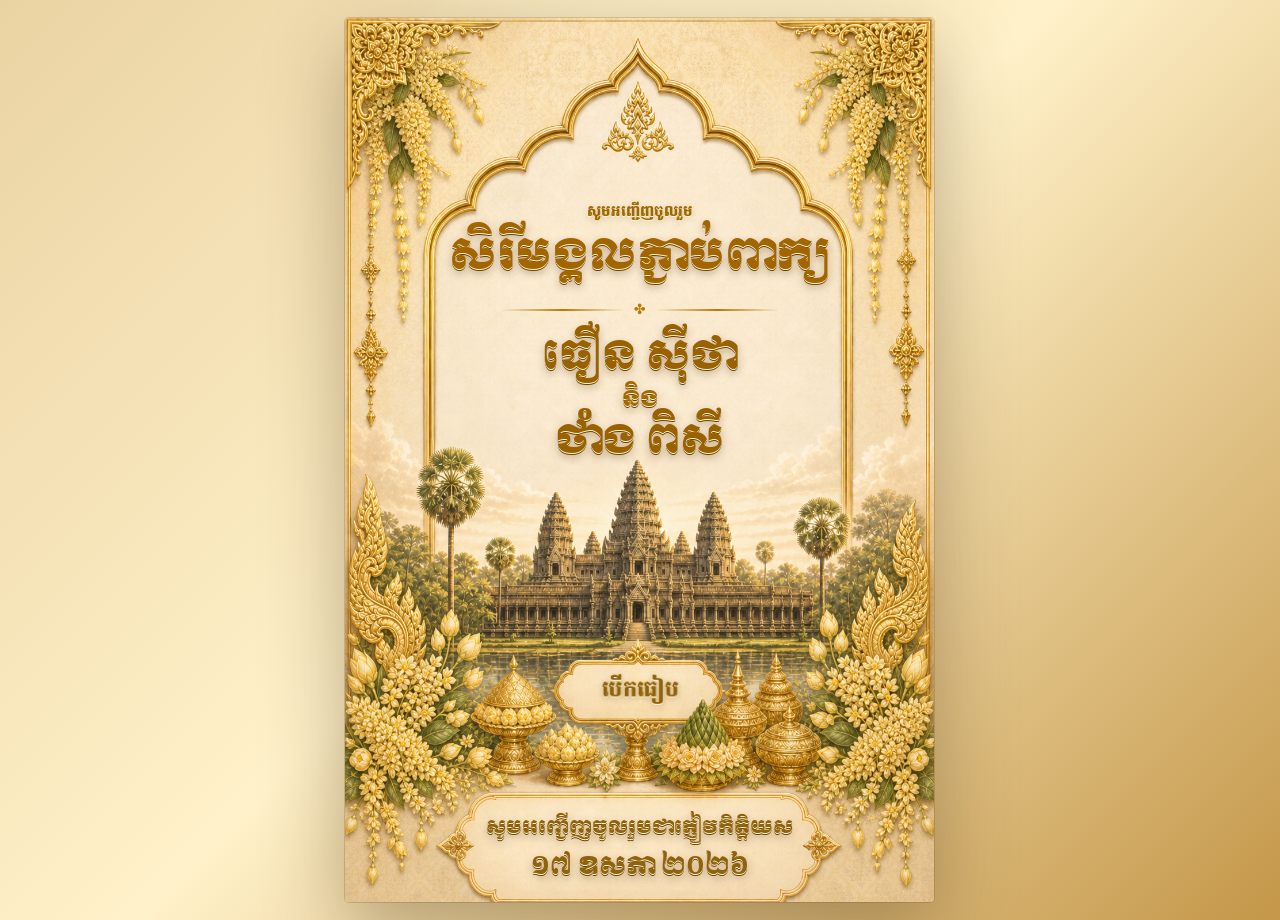
==== index.html @ dfe52625 "Initial website" ====
<!doctype html>
<html lang="km">
  <head>
    <meta charset="utf-8">
    <meta name="viewport" content="width=device-width, initial-scale=1">
    <meta name="theme-color" content="#c9aa68">
    <title>សិរីមង្គលពិធីភ្ជាប់ពាក្យ ធឿន ស៊ីថា ❤️ ថាំង ពិសី</title>
    <meta name="description" content="សិរីមង្គលភ្ជាប់ពាក្យ ធឿន ស៊ីថា និង ថាំង ពិសី — ថ្ងៃអាទិត្យ ទី១៧ ខែឧសភា ឆ្នាំ២០២៦។">

    <link rel="preconnect" href="https://fonts.googleapis.com">
    <link rel="preconnect" href="https://fonts.gstatic.com" crossorigin>
    <link href="https://fonts.googleapis.com/css2?family=Battambang:wght@400;700;800&family=Moul&family=Great+Vibes&family=Inter:wght@500;600;700;800&display=swap" rel="stylesheet">
    <link rel="stylesheet" href="styles.css">
  </head>
  <body class="cover-page">
    <main class="cover-shell">
      <section class="cover-hero poster-cover" aria-label="Wedding invitation cover">
        <article class="khmer-poster">
          <div class="poster-main-copy">
            <p class="poster-kicker effect-slide-up">សូមអញ្ជើញចូលរួម</p>
            <h1 class="effect-zoom-in">សិរីមង្គលភ្ជាប់ពាក្យ</h1>
            <div class="poster-divider" aria-hidden="true">
              <span></span>
              <strong>✤</strong>
              <span></span>
            </div>
            <p class="poster-names effect-flip-in">ធឿន ស៊ីថា</p>
            <p class="poster-with effect-rotate-fade">និង</p>
            <p class="poster-names effect-flip-in">ថាំង ពិសី</p>
          </div>

          <button class="poster-button" id="openInvitation" type="button" data-target="invitation.html">
            <span class="effect-slide-up">បើកធៀប</span>
          </button>

          <div class="poster-footer-copy">
            <p>សូមអញ្ជើញចូលរួមជាភ្ញៀវកិត្តិយស</p>
            <strong>១៧ ឧសភា ២០២៦</strong>
          </div>
        </article>
      </section>
    </main>

    <script src="script.js"></script>
  </body>
</html>
---- styles.css ----
/* =========================================================
   Wedding Invitation — single shared stylesheet
   - index.html       → body.cover-page
   - invitation.html  → body.engagement-page
   ========================================================= */

:root {
  --gold: #c89b45;
  --gold-light: #efd79c;
  --gold-deep: #bd8d3c;
  --slate-blue: #506775;
  --slate-blue-soft: #718999;
  --card-border: rgba(255, 255, 255, .72);
  --card-shadow: 0 24px 60px rgba(83, 105, 118, .22);
}

/* ---------- Resets shared by both pages ---------- */

* { box-sizing: border-box; }

html { scroll-behavior: smooth; }

body {
  margin: 0;
  min-height: 100vh;
  overflow-x: hidden;
  font-family: Battambang, "Noto Sans Khmer", system-ui, sans-serif;
}

button, a { font: inherit; }

button { -webkit-tap-highlight-color: transparent; }

svg {
  fill: none;
  stroke: currentColor;
  stroke-linecap: round;
  stroke-linejoin: round;
}

/* ---------- Page-transition overlay (driven by script.js on cover) ---------- */

body::after {
  content: "";
  position: fixed;
  inset: 0;
  z-index: 100;
  pointer-events: none;
  background:
    radial-gradient(circle at 50% 38%, rgba(255, 248, 224, .96), transparent 28%),
    radial-gradient(circle at 20% 18%, rgba(255, 255, 255, .72), transparent 26%),
    radial-gradient(circle at 82% 74%, rgba(216, 236, 244, .68), transparent 30%),
    linear-gradient(135deg, #f9f1df 0%, #dcc38b 48%, #edf6f8 100%);
  opacity: 0;
  transform: scaleY(0) translateZ(0);
  transform-origin: bottom;
  transition: transform 940ms cubic-bezier(.76, 0, .24, 1), opacity 940ms ease;
}

body.page-exit::after,
body.loading::after,
body.page-enter::after {
  opacity: 1;
  transform: scaleY(1);
}

body.loading::after,
body.page-enter::after {
  transform-origin: top;
}

.page-transition-text {
  position: fixed;
  left: 50%;
  top: 50%;
  z-index: 101;
  pointer-events: none;
  display: inline-grid;
  place-items: center;
  padding: .08em .16em .2em;
  color: transparent;
  font-family: Moul, "Khmer OS Muol Light", Battambang, serif;
  font-size: clamp(2.35rem, 9vw, 5.65rem);
  font-weight: 400;
  line-height: 1.15;
  letter-spacing: .015em;
  opacity: 0;
  transform: translate3d(-50%, -42%, 0) scale(.76) rotateX(18deg);
  transform-origin: center;
  text-align: center;
  white-space: nowrap;
  background:
    linear-gradient(105deg, #91600b 0%, #e4bd60 22%, #fff1bd 43%, #b87a09 58%, #f9dd8f 76%, #9b690f 100%);
  background-size: 220% 100%;
  background-clip: text;
  -webkit-background-clip: text;
  -webkit-text-fill-color: transparent;
  filter:
    blur(7px)
    drop-shadow(0 2px 0 rgba(255, 248, 213, .9))
    drop-shadow(0 14px 24px rgba(91, 61, 17, .25))
    drop-shadow(0 0 30px rgba(255, 224, 151, .5));
  transition:
    opacity 780ms cubic-bezier(.16, 1, .3, 1),
    transform 960ms cubic-bezier(.16, 1, .3, 1),
    filter 960ms cubic-bezier(.16, 1, .3, 1),
    background-position 960ms ease-out;
}

.page-transition-text::before {
  content: "♡";
  position: absolute;
  left: 50%;
  top: calc(100% + .08em);
  width: min(5.6em, 72vw);
  display: flex;
  align-items: center;
  justify-content: center;
  gap: .22em;
  color: rgba(174, 118, 24, .88);
  font-family: Georgia, serif;
  font-size: clamp(.78rem, 2.8vw, 1.15rem);
  line-height: 1;
  opacity: 0;
  transform: translateX(-50%) scaleX(.35);
  text-shadow: 0 0 18px rgba(255, 227, 162, .72);
  background:
    linear-gradient(90deg, transparent, currentColor 42%, transparent 42%) left center / 46% 1px no-repeat,
    linear-gradient(90deg, transparent, currentColor 58%, transparent 58%) right center / 46% 1px no-repeat;
}

.page-transition-text::after {
  content: attr(data-text);
  position: absolute;
  inset: .08em .16em .2em;
  color: transparent;
  background:
    linear-gradient(105deg, transparent 0 34%, rgba(255, 255, 255, .98) 46%, transparent 60% 100%);
  background-size: 230% 100%;
  background-position: -120% 0;
  background-clip: text;
  -webkit-background-clip: text;
  -webkit-text-fill-color: transparent;
  opacity: 0;
}

body.page-exit .page-transition-text,
body.page-enter .page-transition-text {
  opacity: 1;
  transform: translate3d(-50%, -50%, 0) scale(1) rotateX(0);
  background-position: 100% 50%;
  filter:
    blur(0)
    drop-shadow(0 2px 0 rgba(255, 248, 213, .9))
    drop-shadow(0 18px 28px rgba(91, 61, 17, .26))
    drop-shadow(0 0 34px rgba(255, 224, 151, .58));
  animation: samaiTextReveal 1080ms cubic-bezier(.16, 1, .3, 1) both;
}

body.page-exit .page-transition-text::before,
body.page-enter .page-transition-text::before {
  animation: samaiDividerReveal 1080ms cubic-bezier(.16, 1, .3, 1) both;
}

body.page-exit .page-transition-text::after,
body.page-enter .page-transition-text::after {
  animation: samaiTextShine 1050ms ease-out 120ms both;
}

body.page-enter .page-transition-text {
  animation: samaiTextArrive 1180ms cubic-bezier(.16, 1, .3, 1) both;
}

body.page-enter .page-transition-text::before {
  animation: samaiDividerArrive 1180ms cubic-bezier(.16, 1, .3, 1) both;
}

@keyframes samaiTextReveal {
  0% {
    opacity: 0;
    transform: translate3d(-50%, -36%, 0) scale(.74) rotateX(22deg);
    filter: blur(9px) drop-shadow(0 0 0 rgba(255, 224, 151, 0));
  }
  58% {
    opacity: 1;
    transform: translate3d(-50%, -50%, 0) scale(1.065) rotateX(0);
    filter: blur(0) drop-shadow(0 0 38px rgba(255, 224, 151, .72));
  }
  100% {
    opacity: 1;
    transform: translate3d(-50%, -50%, 0) scale(1) rotateX(0);
    filter: blur(0) drop-shadow(0 0 30px rgba(255, 224, 151, .52));
  }
}

@keyframes samaiTextArrive {
  0% {
    opacity: 1;
    transform: translate3d(-50%, -50%, 0) scale(1);
    filter: blur(0);
  }
  54% {
    opacity: 1;
    transform: translate3d(-50%, -50%, 0) scale(1.035);
    filter: blur(0);
  }
  100% {
    opacity: 0;
    transform: translate3d(-50%, -61%, 0) scale(.9);
    filter: blur(7px);
  }
}

@keyframes samaiDividerReveal {
  0% {
    opacity: 0;
    transform: translateX(-50%) scaleX(.18);
  }
  52%, 100% {
    opacity: .9;
    transform: translateX(-50%) scaleX(1);
  }
}

@keyframes samaiDividerArrive {
  0%, 58% {
    opacity: .9;
    transform: translateX(-50%) scaleX(1);
  }
  100% {
    opacity: 0;
    transform: translateX(-50%) scaleX(.45);
  }
}

@keyframes samaiTextShine {
  0% {
    opacity: 0;
    background-position: -130% 0;
  }
  18%, 72% {
    opacity: .9;
  }
  100% {
    opacity: 0;
    background-position: 130% 0;
  }
}

/* =========================================================
   Cover page (index.html)
   ========================================================= */

body.cover-page {
  background: linear-gradient(135deg, #6b757d 0%, #a39178 48%, #ead1a6 100%);
  color: #fff;
}

.cover-shell { min-height: 100vh; }

.cover-hero {
  position: relative;
  min-height: 100svh;
  display: grid;
  place-items: center;
  overflow: hidden;
  isolation: isolate;
  padding: clamp(22px, 5vw, 64px);
}

.poster-cover {
  background:
    radial-gradient(circle at 50% 20%, rgba(255, 247, 220, .62), transparent 34%),
    linear-gradient(135deg, #ead3a3 0%, #fff1c9 48%, #c49749 100%);
  padding: clamp(8px, 2vw, 18px);
}

.khmer-poster {
  position: relative;
  container-type: inline-size;
  width: min(calc(100vw - 16px), calc((100svh - 16px) * .6667), 700px);
  aspect-ratio: 1024 / 1536;
  overflow: hidden;
  background: url("assets/images/khmer-invitation-bg.png") center / cover no-repeat;
  border-radius: 4px;
  box-shadow:
    0 28px 80px rgba(75, 50, 15, .38),
    0 0 0 1px rgba(139, 89, 18, .24);
  animation: enterCard 720ms cubic-bezier(.2, .8, .2, 1) both;
}

.poster-main-copy {
  position: absolute;
  top: 20.6%;
  left: 12%;
  right: 12%;
  display: grid;
  justify-items: center;
  text-align: center;
  color: #8e5b00;
}

.poster-kicker {
  margin: 0 0 .35em;
  color: #9d6905;
  font-size: clamp(.72rem, 2.6cqw, 1.08rem);
  font-weight: 800;
  line-height: 1.45;
  text-shadow: 0 1px 0 #fff4c2, 0 2px 7px rgba(88, 48, 0, .22);
}

.poster-main-copy h1,
.poster-names,
.poster-with,
.poster-footer-copy {
  text-shadow:
    0 1px 0 #fff7c9,
    0 2px 0 #6c4100,
    0 4px 8px rgba(67, 35, 0, .34);
}

.poster-main-copy h1 {
  margin: 0;
  color: #a36500;
  font-family: Moul, "Khmer OS Muol Light", Battambang, serif;
  font-size: clamp(1.05rem, 7.1cqw, 3.1rem);
  font-weight: 400;
  line-height: 1.36;
  white-space: nowrap;
}

.poster-divider {
  width: min(340px, 62%);
  display: flex;
  align-items: center;
  justify-content: center;
  gap: 10px;
  margin: clamp(9px, 1.8vw, 18px) 0 clamp(8px, 1.6vw, 16px);
  color: #b87a09;
}

.poster-divider span {
  height: 2px;
  flex: 1;
  background: linear-gradient(90deg, transparent, currentColor, transparent);
}

.poster-divider strong {
  font-size: clamp(.78rem, 2.4cqw, 1.18rem);
  line-height: 1;
}

.poster-names {
  margin: 0;
  color: #9a6100;
  font-family: Moul, "Khmer OS Muol Light", Battambang, serif;
  font-size: clamp(1.02rem, 6.6cqw, 2.95rem);
  font-weight: 400;
  line-height: 1.26;
  white-space: nowrap;
}

.poster-with {
  margin: clamp(1px, .4vw, 5px) 0;
  color: #a46900;
  font-family: Moul, "Khmer OS Muol Light", Battambang, serif;
  font-size: clamp(.78rem, 3.6cqw, 1.55rem);
  font-weight: 400;
  line-height: 1.2;
}

.poster-button {
  position: absolute;
  left: 50%;
  top: 73%;
  min-height: clamp(38px, 8.6cqw, 62px);
  min-width: clamp(128px, 31cqw, 220px);
  display: inline-flex;
  align-items: center;
  justify-content: center;
  gap: 10px;
  padding: clamp(8px, 1.45vw, 14px) clamp(18px, 3vw, 30px);
  border: 0;
  border-radius: 0;
  background: transparent;
  color: #8f620d;
  cursor: pointer;
  isolation: isolate;
  transform: translateX(-50%);
  transition: transform 200ms ease, filter 200ms ease;
}

.poster-button::before,
.poster-button::after {
  content: "";
  position: absolute;
  inset: 50% auto auto 50%;
  pointer-events: none;
  transform: translate(-50%, -50%) scale(.86);
}

.poster-button::before {
  content: "♡";
  z-index: -1;
  color: rgba(255, 232, 170, .72);
  font-family: Georgia, serif;
  font-size: clamp(2.3rem, 8.2cqw, 4.4rem);
  line-height: 1;
  text-shadow:
    0 0 18px rgba(255, 224, 145, .58),
    0 0 34px rgba(184, 122, 9, .24);
  animation: softHeartBeat 2.2s ease-in-out infinite;
}

.poster-button::after {
  z-index: -2;
  width: 72%;
  height: 70%;
  border-radius: 999px;
  background: radial-gradient(circle, rgba(255, 231, 170, .26), transparent 68%);
  filter: blur(6px);
  animation: softHeartGlow 2.2s ease-in-out infinite;
}

.poster-button span {
  position: relative;
  z-index: 1;
  display: inline-block;
  font-size: clamp(1.05rem, 3.7cqw, 1.52rem);
  font-weight: 800;
  line-height: 1.1;
  text-shadow: 0 1px 0 #fff7c9, 0 2px 7px rgba(67, 35, 0, .28);
  transform-origin: center;
  animation: buttonTextHeartBeat 2.2s ease-in-out infinite;
}

.poster-button:hover {
  filter: brightness(1.06);
  transform: translateX(-50%) translateY(-2px);
}

.poster-button:hover::before,
.poster-button:hover::after {
  animation-duration: 1.6s;
}

.poster-button:hover span {
  animation-duration: 1.6s;
}

.poster-button:active {
  transform: translateX(-50%) translateY(0) scale(.98);
}

.poster-footer-copy {
  position: absolute;
  left: 16%;
  right: 16%;
  top: 90%;
  color: #8f620d;
  display: grid;
  gap: clamp(4px, 1vw, 9px);
  justify-items: center;
  text-align: center;
  font-family: Moul, "Khmer OS Muol Light", Battambang, serif;
}

.poster-footer-copy p,
.poster-footer-copy strong {
  margin: 0;
  font-weight: 400;
  line-height: 1.5;
}

.poster-footer-copy p { font-size: clamp(.68rem, 3cqw, 1.26rem); }
.poster-footer-copy strong { font-size: clamp(.82rem, 4.1cqw, 1.78rem); }

@keyframes enterCard {
  from { opacity: 0; transform: translateY(18px) scale(.985); }
  to   { opacity: 1; transform: translateY(0) scale(1); }
}

@keyframes softHeartBeat {
  0%, 100% {
    opacity: .26;
    transform: translate(-50%, -50%) scale(.82);
  }
  16% {
    opacity: .72;
    transform: translate(-50%, -50%) scale(1.02);
  }
  28% {
    opacity: .46;
    transform: translate(-50%, -50%) scale(.92);
  }
  42% {
    opacity: .66;
    transform: translate(-50%, -50%) scale(1);
  }
}

@keyframes softHeartGlow {
  0%, 100% {
    opacity: .18;
    transform: translate(-50%, -50%) scale(.82);
  }
  18%, 44% {
    opacity: .48;
    transform: translate(-50%, -50%) scale(1.08);
  }
}

@keyframes buttonTextHeartBeat {
  0%, 100% {
    transform: scale(1);
    filter: brightness(1);
  }
  16% {
    transform: scale(1.08);
    filter: brightness(1.12);
  }
  28% {
    transform: scale(.98);
    filter: brightness(1.02);
  }
  42% {
    transform: scale(1.05);
    filter: brightness(1.1);
  }
}

@media (max-width: 768px) {
  .cover-hero { padding: 16px; }
}

/* =========================================================
   Engagement page (invitation.html)
   ========================================================= */

body.engagement-page {
  color: var(--slate-blue);
  background:
    radial-gradient(circle at 18% 0%, rgba(255, 252, 244, .82), transparent 32%),
    radial-gradient(circle at 82% 8%, rgba(255, 244, 220, .55), transparent 28%),
    radial-gradient(circle at 50% 100%, rgba(245, 250, 254, .82), transparent 38%),
    linear-gradient(180deg, #dde8ee 0%, #f2f7fa 38%, #d9e6ec 100%);
  background-attachment: fixed;
}

body.engagement-page::before {
  content: "";
  position: fixed;
  inset: 0;
  z-index: -1;
  pointer-events: none;
  opacity: .55;
  background-image: url("data:image/svg+xml;charset=utf-8,<svg xmlns='http://www.w3.org/2000/svg' width='220' height='220' viewBox='0 0 220 220'><g fill='%23ffffff' opacity='0.7'><g transform='translate(36 50)'><circle cx='0' cy='-8' r='5.5'/><circle cx='7.6' cy='-3' r='5.5'/><circle cx='7.6' cy='3' r='5.5'/><circle cx='0' cy='8' r='5.5'/><circle cx='-7.6' cy='3' r='5.5'/><circle cx='-7.6' cy='-3' r='5.5'/></g><g transform='translate(160 86) scale(0.72)'><circle cx='0' cy='-8' r='5.5'/><circle cx='7.6' cy='-3' r='5.5'/><circle cx='7.6' cy='3' r='5.5'/><circle cx='0' cy='8' r='5.5'/><circle cx='-7.6' cy='3' r='5.5'/><circle cx='-7.6' cy='-3' r='5.5'/></g><g transform='translate(78 152) scale(0.88)'><circle cx='0' cy='-8' r='5.5'/><circle cx='7.6' cy='-3' r='5.5'/><circle cx='7.6' cy='3' r='5.5'/><circle cx='0' cy='8' r='5.5'/><circle cx='-7.6' cy='3' r='5.5'/><circle cx='-7.6' cy='-3' r='5.5'/></g><g transform='translate(184 188) scale(0.55)'><circle cx='0' cy='-8' r='5.5'/><circle cx='7.6' cy='-3' r='5.5'/><circle cx='7.6' cy='3' r='5.5'/><circle cx='0' cy='8' r='5.5'/><circle cx='-7.6' cy='3' r='5.5'/><circle cx='-7.6' cy='-3' r='5.5'/></g></g><g fill='%23efd79c' opacity='0.6'><circle cx='36' cy='50' r='2.2'/><circle cx='160' cy='86' r='1.6'/><circle cx='78' cy='152' r='1.9'/><circle cx='184' cy='188' r='1.1'/></g></svg>");
  background-size: 220px 220px;
  background-repeat: repeat;
}

.poster {
  width: min(100%, 768px);
  margin: 0 auto;
  padding: clamp(18px, 4vw, 36px) clamp(14px, 4vw, 28px) clamp(40px, 8vw, 64px);
  display: flex;
  flex-direction: column;
  gap: clamp(20px, 4vw, 32px);
}

.card {
  position: relative;
  padding: clamp(28px, 6vw, 48px) clamp(20px, 5vw, 38px);
  border-radius: clamp(24px, 4vw, 36px);
  background: linear-gradient(180deg, rgba(255, 255, 255, .58), rgba(255, 255, 255, .26));
  border: 1px solid var(--card-border);
  box-shadow: var(--card-shadow);
  backdrop-filter: blur(18px);
  -webkit-backdrop-filter: blur(18px);
}

.card.is-hero {
  padding-block: clamp(36px, 8vw, 64px);
  background:
    radial-gradient(circle at 50% 0%, rgba(255, 252, 240, .85), transparent 42%),
    linear-gradient(180deg, rgba(255, 255, 255, .68), rgba(255, 255, 255, .32));
}

.hero-inner {
  display: flex;
  flex-direction: column;
  align-items: center;
  text-align: center;
  gap: clamp(8px, 1.6vw, 14px);
}

.gold-ornament {
  margin: 0;
  color: var(--gold-light);
  font-family: Georgia, serif;
  font-size: clamp(1.6rem, 5.4vw, 2.6rem);
  line-height: 1;
  text-shadow: 0 4px 12px rgba(115, 84, 30, .18);
}

.hero-title {
  margin: 0;
  color: var(--gold);
  font-family: Moul, "Khmer OS Muol Light", Battambang, serif;
  font-size: clamp(1.5rem, 6.6vw, 3rem);
  font-weight: 400;
  line-height: 1.32;
  text-shadow: 0 2px 0 rgba(255, 255, 255, .82), 0 8px 22px rgba(120, 92, 36, .18);
}

.hero-subtitle {
  margin: 0;
  color: var(--gold);
  font-family: "Great Vibes", cursive;
  font-size: clamp(1.4rem, 5vw, 2.4rem);
  line-height: 1;
  text-shadow: 0 4px 14px rgba(80, 98, 109, .16);
}

.couple-names {
  margin: clamp(8px, 2vw, 14px) 0 0;
  display: flex;
  flex-wrap: wrap;
  align-items: center;
  justify-content: center;
  gap: clamp(8px, 2.6vw, 18px);
  color: var(--slate-blue);
  font-family: Moul, "Khmer OS Muol Light", Battambang, serif;
  font-size: clamp(1.2rem, 5.4vw, 2.4rem);
  font-weight: 400;
  line-height: 1.3;
  text-shadow: 0 2px 0 rgba(255, 255, 255, .85);
}

.couple-heart {
  color: var(--gold-light);
  font-family: Georgia, serif;
  font-size: 1.05em;
  text-shadow: 0 2px 8px rgba(200, 155, 69, .35);
}

.divider {
  display: flex;
  align-items: center;
  justify-content: center;
  gap: 12px;
  width: min(86%, 320px);
  color: #d4aa61;
}

.divider span {
  height: 1px;
  flex: 1;
  background: linear-gradient(90deg, transparent, currentColor, transparent);
}

.divider strong {
  font-family: Georgia, serif;
  font-weight: 400;
  font-size: 1.1rem;
  line-height: 1;
}

.save-date {
  display: grid;
  gap: 8px;
  justify-items: center;
  margin-top: clamp(8px, 2vw, 14px);
  color: var(--slate-blue);
  font-weight: 700;
  line-height: 1.55;
}

.save-date-label {
  margin: 0 0 6px;
  color: var(--gold);
  font-family: Inter, system-ui, sans-serif;
  font-size: clamp(.78rem, 2.4vw, .95rem);
  font-weight: 800;
  letter-spacing: .22em;
}

.info-line {
  display: inline-flex;
  align-items: center;
  gap: 10px;
  font-size: clamp(.92rem, 2.8vw, 1.04rem);
}

.info-line svg {
  width: 20px;
  height: 20px;
  flex-shrink: 0;
  color: var(--gold);
  stroke-width: 2;
}

.section-heading {
  text-align: center;
  margin-bottom: clamp(18px, 3vw, 26px);
}

.section-title {
  margin: 0;
  color: var(--gold);
  font-family: Moul, "Khmer OS Muol Light", Battambang, serif;
  font-size: clamp(1.1rem, 4.2vw, 1.7rem);
  font-weight: 400;
  line-height: 1.55;
  text-shadow: 0 1px 0 rgba(255, 255, 255, .92);
}

.section-heading .divider {
  margin: 14px auto 0;
  width: min(72%, 220px);
}

.section-copy {
  max-width: 56ch;
  margin: 0 auto;
  color: var(--slate-blue-soft);
  font-size: clamp(.96rem, 2.6vw, 1.1rem);
  font-weight: 700;
  line-height: 1.85;
  text-align: center;
  text-wrap: balance;
}

.section-actions {
  margin-top: clamp(20px, 4vw, 30px);
  display: flex;
  justify-content: center;
}

.btn-gold {
  display: inline-flex;
  align-items: center;
  justify-content: center;
  gap: 10px;
  min-height: 48px;
  padding: 12px 30px;
  border: 1px solid rgba(255, 239, 190, .76);
  border-radius: 999px;
  background: linear-gradient(180deg, #efd18b, #bd8d3c);
  color: #fffaf0;
  box-shadow: 0 16px 28px rgba(143, 101, 37, .26);
  font-family: inherit;
  font-size: clamp(.92rem, 2.6vw, 1.04rem);
  font-weight: 800;
  text-decoration: none;
  cursor: pointer;
  transition: transform .2s ease, filter .2s ease, box-shadow .2s ease;
}

.btn-gold:hover {
  transform: translateY(-2px);
  filter: brightness(1.06);
  box-shadow: 0 20px 34px rgba(143, 101, 37, .32);
}

.btn-gold:active { transform: translateY(0) scale(.98); }

.btn-gold svg {
  width: 20px;
  height: 20px;
  stroke-width: 2;
}

.btn-gold span { display: inline-block; }

.countdown-grid {
  display: grid;
  grid-template-columns: repeat(4, minmax(0, 1fr));
  gap: clamp(10px, 2vw, 16px);
}

.count-box {
  display: grid;
  place-items: center;
  gap: 6px;
  padding: clamp(14px, 3vw, 22px) clamp(8px, 2vw, 14px);
  border: 1px solid rgba(255, 255, 255, .78);
  border-radius: clamp(14px, 3vw, 20px);
  background:
    radial-gradient(circle at 50% 0%, rgba(255, 255, 255, .92), transparent 60%),
    linear-gradient(180deg, rgba(255, 255, 255, .78), rgba(255, 255, 255, .42));
  box-shadow:
    inset 0 1px 0 rgba(255, 255, 255, .9),
    0 14px 28px rgba(95, 118, 132, .16);
  backdrop-filter: blur(10px);
}

.count-box strong {
  font-family: Inter, system-ui, sans-serif;
  font-size: clamp(1.4rem, 5.2vw, 2.4rem);
  font-weight: 800;
  line-height: 1;
  color: var(--gold);
}

.count-box span {
  font-size: clamp(.72rem, 2vw, .9rem);
  font-weight: 800;
  color: var(--slate-blue-soft);
}

.gallery-grid {
  display: grid;
  grid-template-columns: repeat(3, minmax(0, 1fr));
  gap: clamp(10px, 2vw, 16px);
}

.photo-card {
  position: relative;
  padding: 0;
  aspect-ratio: 3 / 4;
  overflow: hidden;
  border: 4px solid rgba(255, 255, 255, .82);
  border-radius: clamp(14px, 2.6vw, 20px);
  background: rgba(255, 255, 255, .42);
  box-shadow: 0 14px 26px rgba(83, 105, 118, .18);
  cursor: pointer;
  font: inherit;
  transition: transform .25s ease, box-shadow .25s ease;
}

.photo-card:hover {
  transform: translateY(-3px);
  box-shadow: 0 18px 34px rgba(83, 105, 118, .22);
}

.photo-card img {
  width: 100%;
  height: 100%;
  display: block;
  object-fit: cover;
  transition: transform .4s ease;
}

.photo-card:hover img { transform: scale(1.05); }

.event-grid {
  display: grid;
  grid-template-columns: 1.1fr .9fr;
  gap: clamp(20px, 3vw, 30px);
  align-items: center;
}

.event-list {
  display: grid;
  gap: clamp(14px, 2.4vw, 22px);
}

.event-row {
  display: grid;
  grid-template-columns: auto minmax(0, 1fr);
  gap: clamp(12px, 2vw, 18px);
  align-items: center;
  text-align: left;
}

.icon-circle {
  width: clamp(42px, 6vw, 54px);
  aspect-ratio: 1;
  display: grid;
  place-items: center;
  border-radius: 50%;
  background: linear-gradient(180deg, #91a5b2, #6c8391);
  color: white;
  box-shadow: 0 12px 24px rgba(80, 101, 114, .24);
}

.icon-circle svg {
  width: 50%;
  height: 50%;
  stroke-width: 2;
}

.event-row strong {
  display: block;
  margin-bottom: 2px;
  color: var(--slate-blue);
  font-size: clamp(.92rem, 2.4vw, 1rem);
  font-weight: 800;
  line-height: 1.4;
}

.event-row p {
  margin: 0;
  color: var(--slate-blue-soft);
  font-size: clamp(.88rem, 2.2vw, .98rem);
  font-weight: 700;
  line-height: 1.55;
}

.qr-area {
  display: grid;
  justify-items: center;
  gap: 10px;
  text-align: center;
}

.qr-image {
  width: min(160px, 70%);
  aspect-ratio: 1;
  display: block;
  border: 8px solid white;
  border-radius: 12px;
  background: white;
  box-shadow: 0 16px 28px rgba(79, 100, 112, .2);
}

.qr-label {
  margin: 0;
  color: var(--slate-blue-soft);
  font-size: clamp(.82rem, 2vw, .94rem);
  font-weight: 800;
}

.footer-note {
  margin: clamp(8px, 2vw, 16px) 0 0;
  color: rgba(80, 103, 117, .72);
  font-family: "Great Vibes", cursive;
  font-size: clamp(1.2rem, 3.6vw, 1.6rem);
  text-align: center;
  letter-spacing: .04em;
}

.footer-note span { color: var(--gold); }

.lightbox {
  position: fixed;
  inset: 0;
  z-index: 50;
  display: none;
  place-items: center;
  padding: 24px;
  background: rgba(25, 34, 41, .82);
  backdrop-filter: blur(14px);
}

.lightbox.is-open { display: grid; }

.lightbox img {
  width: min(900px, 100%);
  max-height: 84vh;
  object-fit: contain;
  border: 6px solid rgba(255, 255, 255, .82);
  border-radius: 20px;
  box-shadow: 0 24px 80px rgba(0, 0, 0, .35);
}

.lightbox-close {
  position: absolute;
  top: 18px;
  right: 18px;
  width: 44px;
  height: 44px;
  display: grid;
  place-items: center;
  border: 1px solid rgba(255, 255, 255, .34);
  border-radius: 50%;
  background: rgba(255, 255, 255, .16);
  color: white;
  font-size: 1.8rem;
  line-height: 1;
  cursor: pointer;
  transition: background .2s ease;
}

.lightbox-close:hover { background: rgba(255, 255, 255, .28); }

.music-toggle {
  position: fixed;
  right: clamp(16px, 4vw, 28px);
  bottom: clamp(16px, 4vw, 28px);
  z-index: 42;
  width: 54px;
  height: 54px;
  display: grid;
  place-items: center;
  border: 1px solid rgba(255, 255, 255, .72);
  border-radius: 50%;
  background: linear-gradient(180deg, rgba(255, 255, 255, .86), rgba(255, 255, 255, .58));
  color: var(--gold);
  box-shadow: 0 16px 34px rgba(79, 100, 112, .24);
  backdrop-filter: blur(14px);
  -webkit-backdrop-filter: blur(14px);
  cursor: pointer;
  transition: transform .2s ease, box-shadow .2s ease, background .2s ease;
}

.music-toggle:hover {
  transform: translateY(-2px);
  box-shadow: 0 20px 38px rgba(79, 100, 112, .3);
}

.music-toggle:active { transform: translateY(0) scale(.96); }

.music-toggle:focus-visible {
  outline: 3px solid rgba(200, 155, 69, .36);
  outline-offset: 4px;
}

.music-toggle-icon {
  position: relative;
  width: 22px;
  height: 24px;
  display: inline-block;
}

.music-toggle-icon::before,
.music-toggle-icon::after {
  content: "";
  position: absolute;
  background: transparent;
}

.music-toggle-icon::before {
  left: 7px;
  bottom: 3px;
  width: 0;
  height: 0;
  border-top: 9px solid transparent;
  border-bottom: 9px solid transparent;
  border-left: 13px solid currentColor;
}

.music-toggle-icon::after { display: none; }

.music-toggle.is-playing {
  background: linear-gradient(180deg, #efd18b, #bd8d3c);
  color: #fffaf0;
  box-shadow: 0 18px 34px rgba(143, 101, 37, .3);
}

.music-toggle.is-playing .music-toggle-icon::before,
.music-toggle.is-playing .music-toggle-icon::after {
  bottom: 1px;
  width: 4px;
  height: 22px;
  border: 0;
  border-radius: 999px;
  background: currentColor;
}

.music-toggle.is-playing .music-toggle-icon::before {
  left: 5px;
}

.music-toggle.is-playing .music-toggle-icon::after {
  right: 5px;
  display: block;
}

.music-toggle.needs-tap {
  animation: musicNudge 900ms ease-out 2;
}

.falling-flowers {
  position: fixed;
  inset: 0;
  z-index: 5;
  pointer-events: none;
  overflow: hidden;
}

.falling-flowers span {
  position: absolute;
  left: var(--flower-left);
  top: -12vh;
  display: block;
  color: rgba(255, 243, 212, .92);
  font-family: "Segoe UI Emoji", "Apple Color Emoji", Georgia, serif;
  font-size: var(--flower-size);
  line-height: 1;
  opacity: 0;
  text-shadow:
    0 1px 0 rgba(255, 255, 255, .9),
    0 8px 18px rgba(123, 94, 49, .18);
  filter: drop-shadow(0 0 9px rgba(255, 232, 184, .45));
  animation: flowerFall var(--flower-duration) linear var(--flower-delay) infinite;
  will-change: transform, opacity;
}

:target { scroll-margin-top: 24px; }

/* ---------- Reusable text effects ---------- */

.effect-zoom-in,
.effect-slide-up,
.effect-rotate-fade,
.effect-flip-in {
  opacity: 0;
  will-change: transform, opacity;
  backface-visibility: hidden;
  transform-style: preserve-3d;
  transition:
    opacity var(--effect-duration, 760ms) cubic-bezier(.22, 1, .36, 1),
    transform var(--effect-duration, 760ms) cubic-bezier(.22, 1, .36, 1);
  transition-delay: var(--effect-delay, 0ms);
}

.effect-zoom-in { transform: scale(.86); }

.effect-slide-up { transform: translate3d(0, 24px, 0); }

.effect-rotate-fade { transform: translate3d(0, 14px, 0) rotate(-4deg); }

.effect-flip-in {
  transform: perspective(900px) translate3d(0, 18px, 0) rotateX(64deg);
  transform-origin: center bottom;
}

.effect-zoom-in.is-visible,
.effect-slide-up.is-visible,
.effect-rotate-fade.is-visible,
.effect-flip-in.is-visible {
  opacity: 1;
  transform: translate3d(0, 0, 0) rotate(0) rotateX(0) scale(1);
}

@keyframes musicNudge {
  0%, 100% { transform: translateY(0) scale(1); }
  42% { transform: translateY(-3px) scale(1.06); }
}

@keyframes flowerFall {
  0% {
    opacity: 0;
    transform: translate3d(0, -12vh, 0) rotate(0deg) scale(.86);
  }
  12% {
    opacity: var(--flower-opacity);
  }
  50% {
    transform: translate3d(calc(var(--flower-drift) * .45), 50vh, 0) rotate(calc(var(--flower-spin) * .52)) scale(1);
  }
  88% {
    opacity: var(--flower-opacity);
  }
  100% {
    opacity: 0;
    transform: translate3d(var(--flower-drift), 112vh, 0) rotate(var(--flower-spin)) scale(.92);
  }
}

@media (max-width: 540px) {
  .event-grid { grid-template-columns: 1fr; }
  .gallery-grid,
  .countdown-grid { gap: 8px; }
}

/* ---------- Reduced motion (both pages) ---------- */

@media (prefers-reduced-motion: reduce) {
  .falling-flowers { display: none; }

  *,
  *::before,
  *::after {
    animation-duration: 1ms !important;
    animation-iteration-count: 1 !important;
    transition-duration: 1ms !important;
    scroll-behavior: auto !important;
  }
}
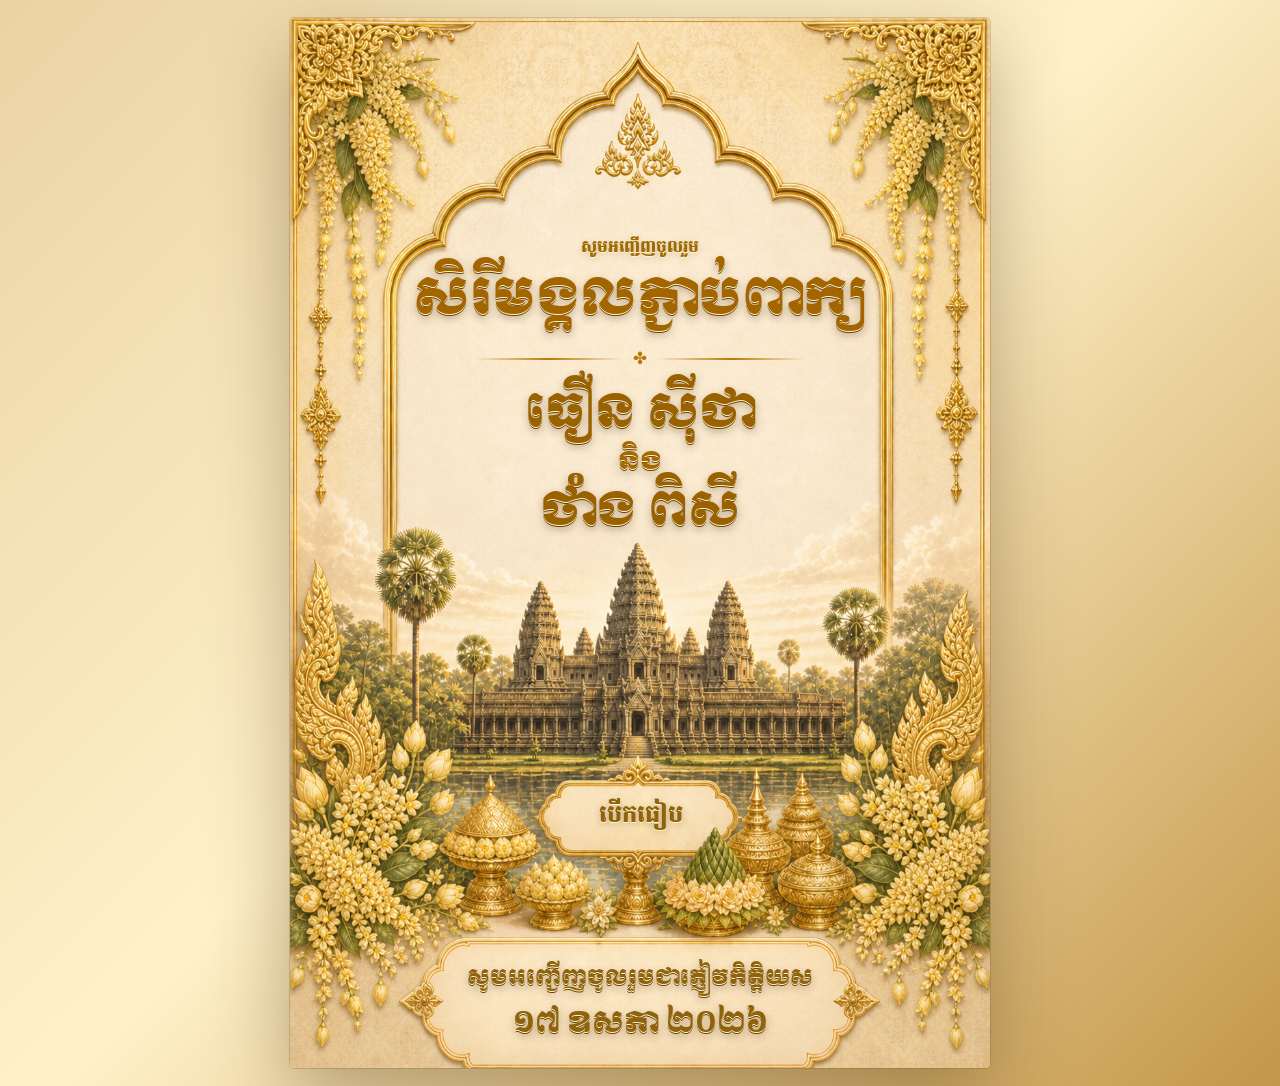
==== commit fbabff86: "Improve invitation song autoplay trigger" ====
--- a/index.html
+++ b/index.html
@@ -41,6 +41,7 @@
       </section>
     </main>
 
+    <audio id="coverWeddingSong" src="assets/song/song_wedding.mp3" preload="auto" loop></audio>
     <script src="script.js"></script>
   </body>
 </html>
--- a/styles.css
+++ b/styles.css
@@ -260,6 +260,7 @@
 
 .cover-hero {
   position: relative;
+  width: 100%;
   min-height: 100svh;
   display: grid;
   place-items: center;
@@ -272,13 +273,17 @@
   background:
     radial-gradient(circle at 50% 20%, rgba(255, 247, 220, .62), transparent 34%),
     linear-gradient(135deg, #ead3a3 0%, #fff1c9 48%, #c49749 100%);
-  padding: clamp(8px, 2vw, 18px);
+  padding-block: clamp(8px, 2vw, 18px);
+  padding-inline: 12px;
+  padding-inline: max(12px, env(safe-area-inset-left)) max(12px, env(safe-area-inset-right));
 }
 
 .khmer-poster {
   position: relative;
+  justify-self: center;
   container-type: inline-size;
-  width: min(calc(100vw - 16px), calc((100svh - 16px) * .6667), 700px);
+  width: min(100%, 700px);
+  margin-inline: auto;
   aspect-ratio: 1024 / 1536;
   overflow: hidden;
   background: url("assets/images/khmer-invitation-bg.png") center / cover no-repeat;
@@ -587,6 +592,7 @@
 }
 
 .hero-inner {
+  width: 100%;
   display: flex;
   flex-direction: column;
   align-items: center;
@@ -667,6 +673,8 @@
 }
 
 .save-date {
+  width: 100%;
+  max-width: 760px;
   display: grid;
   gap: 8px;
   justify-items: center;
@@ -698,6 +706,89 @@
   flex-shrink: 0;
   color: var(--gold);
   stroke-width: 2;
+}
+
+.anniversary-count {
+  position: relative;
+  width: min(100%, 760px);
+  margin-top: clamp(14px, 3vw, 22px);
+  margin-inline: auto;
+  margin-bottom: 0;
+  padding: clamp(16px, 3.4vw, 24px);
+  overflow: hidden;
+  text-align: center;
+  border: 1px solid rgba(255, 247, 220, .78);
+  border-radius: clamp(18px, 4vw, 26px);
+  background:
+    radial-gradient(circle at 50% 0%, rgba(255, 248, 226, .88), transparent 58%),
+    linear-gradient(180deg, rgba(255, 255, 255, .52), rgba(255, 255, 255, .22));
+  box-shadow:
+    inset 0 1px 0 rgba(255, 255, 255, .78),
+    0 18px 38px rgba(94, 116, 128, .18),
+    0 0 34px rgba(239, 215, 156, .18);
+  backdrop-filter: blur(14px);
+  -webkit-backdrop-filter: blur(14px);
+}
+
+.anniversary-count::before {
+  content: "♡";
+  position: absolute;
+  inset: auto auto -26px 50%;
+  color: rgba(239, 215, 156, .28);
+  font-family: Georgia, serif;
+  font-size: 5rem;
+  line-height: 1;
+  transform: translateX(-50%);
+  pointer-events: none;
+}
+
+.anniversary-label {
+  position: relative;
+  width: 100%;
+  margin: 0 auto clamp(10px, 2vw, 14px);
+  color: var(--gold);
+  font-family: Moul, "Khmer OS Muol Light", Battambang, serif;
+  font-size: clamp(.9rem, 3vw, 1.18rem);
+  font-weight: 400;
+  line-height: 1.5;
+  text-shadow: 0 1px 0 rgba(255, 255, 255, .86);
+}
+
+.anniversary-grid {
+  position: relative;
+  width: 100%;
+  display: grid;
+  grid-template-columns: repeat(3, minmax(0, 1fr));
+  gap: clamp(10px, 2.4vw, 16px);
+  justify-content: center;
+}
+
+.anniversary-grid span {
+  display: grid;
+  place-items: center;
+  gap: 3px;
+  min-width: 0;
+  padding: clamp(10px, 2.6vw, 14px) 6px;
+  border: 1px solid rgba(255, 255, 255, .72);
+  border-radius: clamp(14px, 3vw, 18px);
+  background:
+    linear-gradient(180deg, rgba(255, 255, 255, .72), rgba(255, 255, 255, .34));
+  box-shadow: 0 10px 22px rgba(93, 113, 126, .12);
+}
+
+.anniversary-grid strong {
+  color: var(--gold);
+  font-family: Inter, system-ui, sans-serif;
+  font-size: clamp(1.28rem, 4.8vw, 2.1rem);
+  font-weight: 800;
+  line-height: 1;
+}
+
+.anniversary-grid small {
+  color: var(--slate-blue-soft);
+  font-size: clamp(.7rem, 2.1vw, .86rem);
+  font-weight: 800;
+  line-height: 1.35;
 }
 
 .section-heading {
@@ -925,13 +1016,45 @@
 .footer-note {
   margin: clamp(8px, 2vw, 16px) 0 0;
   color: rgba(80, 103, 117, .72);
-  font-family: "Great Vibes", cursive;
-  font-size: clamp(1.2rem, 3.6vw, 1.6rem);
+  font-size: clamp(1rem, 3vw, 1.24rem);
+  font-weight: 800;
   text-align: center;
-  letter-spacing: .04em;
+  letter-spacing: 0;
 }
 
 .footer-note span { color: var(--gold); }
+
+.single-link {
+  margin: 0 0 0 .4em;
+  padding: 0;
+  border: 0;
+  background: transparent;
+  color: var(--slate-blue);
+  font: inherit;
+  font-weight: 800;
+  text-decoration: underline;
+  text-decoration-color: rgba(200, 155, 69, .44);
+  text-decoration-thickness: 1px;
+  text-underline-offset: .22em;
+  cursor: pointer;
+  transform-origin: center;
+  animation: singleLinkHeartBeat 2.1s ease-in-out infinite;
+  transition: color .2s ease, text-decoration-color .2s ease, transform .2s ease;
+}
+
+.single-link:hover {
+  color: var(--gold-deep);
+  text-decoration-color: rgba(200, 155, 69, .9);
+  animation-duration: 1.45s;
+}
+
+.single-link:active { transform: translateY(1px); }
+
+.single-link:focus-visible {
+  outline: 3px solid rgba(200, 155, 69, .28);
+  outline-offset: 4px;
+  border-radius: 999px;
+}
 
 .lightbox {
   position: fixed;
@@ -974,6 +1097,167 @@
 }
 
 .lightbox-close:hover { background: rgba(255, 255, 255, .28); }
+
+.single-modal {
+  position: fixed;
+  inset: 0;
+  z-index: 60;
+  display: grid;
+  place-items: center;
+  padding: 24px;
+  background:
+    radial-gradient(circle at 50% 36%, rgba(255, 246, 220, .32), transparent 32%),
+    rgba(28, 38, 46, .46);
+  backdrop-filter: blur(12px);
+  -webkit-backdrop-filter: blur(12px);
+  opacity: 0;
+  pointer-events: none;
+  transition: opacity 260ms ease;
+}
+
+.single-modal.is-open {
+  opacity: 1;
+  pointer-events: auto;
+}
+
+.single-modal-card {
+  position: relative;
+  width: min(100%, 420px);
+  overflow: hidden;
+  padding: clamp(28px, 7vw, 40px) clamp(22px, 6vw, 34px);
+  border: 1px solid rgba(255, 247, 220, .76);
+  border-radius: 30px;
+  background:
+    radial-gradient(circle at 50% 0%, rgba(255, 246, 220, .9), transparent 54%),
+    linear-gradient(180deg, rgba(255, 255, 255, .84), rgba(255, 255, 255, .58));
+  box-shadow:
+    inset 0 1px 0 rgba(255, 255, 255, .9),
+    0 30px 90px rgba(28, 38, 46, .28),
+    0 0 42px rgba(239, 215, 156, .28);
+  text-align: center;
+  transform: translateY(18px) scale(.94);
+  transition: transform 360ms cubic-bezier(.22, 1, .36, 1);
+}
+
+.single-modal.is-open .single-modal-card {
+  transform: translateY(0) scale(1);
+}
+
+.single-modal-card::before {
+  content: "";
+  position: absolute;
+  inset: -40% auto auto 50%;
+  width: 220px;
+  aspect-ratio: 1;
+  border-radius: 50%;
+  background: radial-gradient(circle, rgba(239, 215, 156, .42), transparent 66%);
+  transform: translateX(-50%);
+  pointer-events: none;
+}
+
+.single-modal-image {
+  position: relative;
+  z-index: 1;
+  width: min(100%, 260px);
+  display: block;
+  margin: 0 auto clamp(10px, 3vw, 16px);
+  object-fit: contain;
+  filter:
+    drop-shadow(0 16px 22px rgba(65, 77, 86, .18))
+    drop-shadow(0 0 18px rgba(255, 235, 179, .26));
+  transform-origin: center bottom;
+  animation: popupImageBounce 2.6s ease-in-out infinite;
+}
+
+.single-modal-close {
+  position: absolute;
+  top: 14px;
+  right: 14px;
+  width: 38px;
+  height: 38px;
+  display: grid;
+  place-items: center;
+  border: 1px solid rgba(200, 155, 69, .24);
+  border-radius: 50%;
+  background: rgba(255, 255, 255, .42);
+  color: var(--gold-deep);
+  font-size: 1.45rem;
+  line-height: 1;
+  cursor: pointer;
+  transition: transform .2s ease, background .2s ease;
+}
+
+.single-modal-close:hover {
+  background: rgba(255, 247, 220, .74);
+  transform: rotate(8deg) scale(1.04);
+}
+
+.single-modal-kicker {
+  position: relative;
+  margin: 0 0 8px;
+  color: var(--gold);
+  font-family: "Great Vibes", cursive;
+  font-size: clamp(1.4rem, 6vw, 2rem);
+  line-height: 1;
+}
+
+.single-modal h2 {
+  position: relative;
+  margin: 0;
+  color: var(--slate-blue);
+  font-family: Battambang, "Noto Sans Khmer", system-ui, sans-serif;
+  font-size: clamp(1.15rem, 4.4vw, 1.55rem);
+  font-weight: 800;
+  line-height: 1.65;
+  text-wrap: balance;
+}
+
+.single-modal-count {
+  position: relative;
+  margin: 18px 0 0;
+  display: inline-flex;
+  align-items: center;
+  gap: 8px;
+  padding: 8px 14px;
+  border: 1px solid rgba(200, 155, 69, .22);
+  border-radius: 999px;
+  background: rgba(255, 255, 255, .42);
+  color: var(--slate-blue-soft);
+  font-size: .92rem;
+  font-weight: 800;
+}
+
+.single-modal-count strong {
+  min-width: 2ch;
+  color: var(--gold-deep);
+  font-family: Inter, system-ui, sans-serif;
+  font-size: 1.05rem;
+}
+
+@keyframes popupImageBounce {
+  0%, 100% { transform: translateY(0) rotate(0deg); }
+  45% { transform: translateY(-4px) rotate(-1.2deg); }
+  62% { transform: translateY(-2px) rotate(1deg); }
+}
+
+@keyframes singleLinkHeartBeat {
+  0%, 100% {
+    transform: scale(1);
+    filter: brightness(1);
+  }
+  16% {
+    transform: scale(1.08);
+    filter: brightness(1.12);
+  }
+  28% {
+    transform: scale(.98);
+    filter: brightness(1.02);
+  }
+  42% {
+    transform: scale(1.05);
+    filter: brightness(1.1);
+  }
+}
 
 .music-toggle {
   position: fixed;
